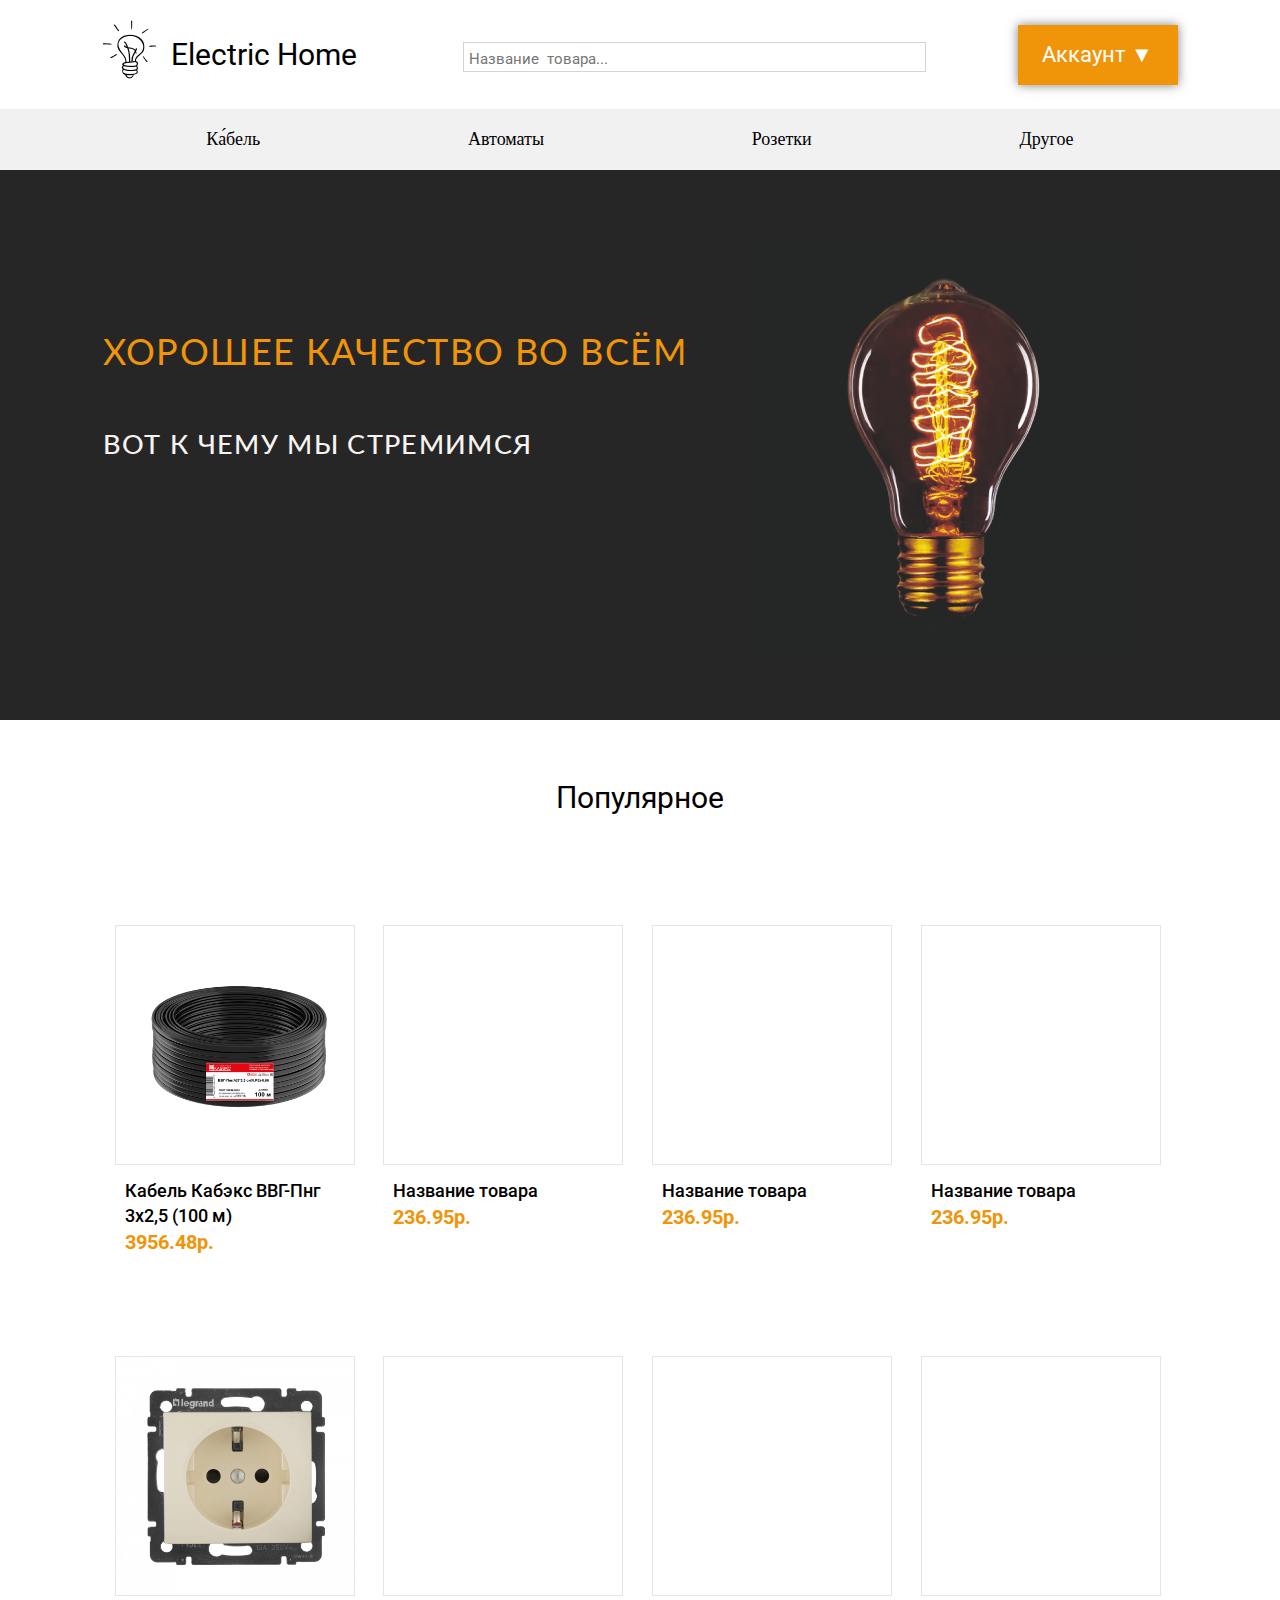
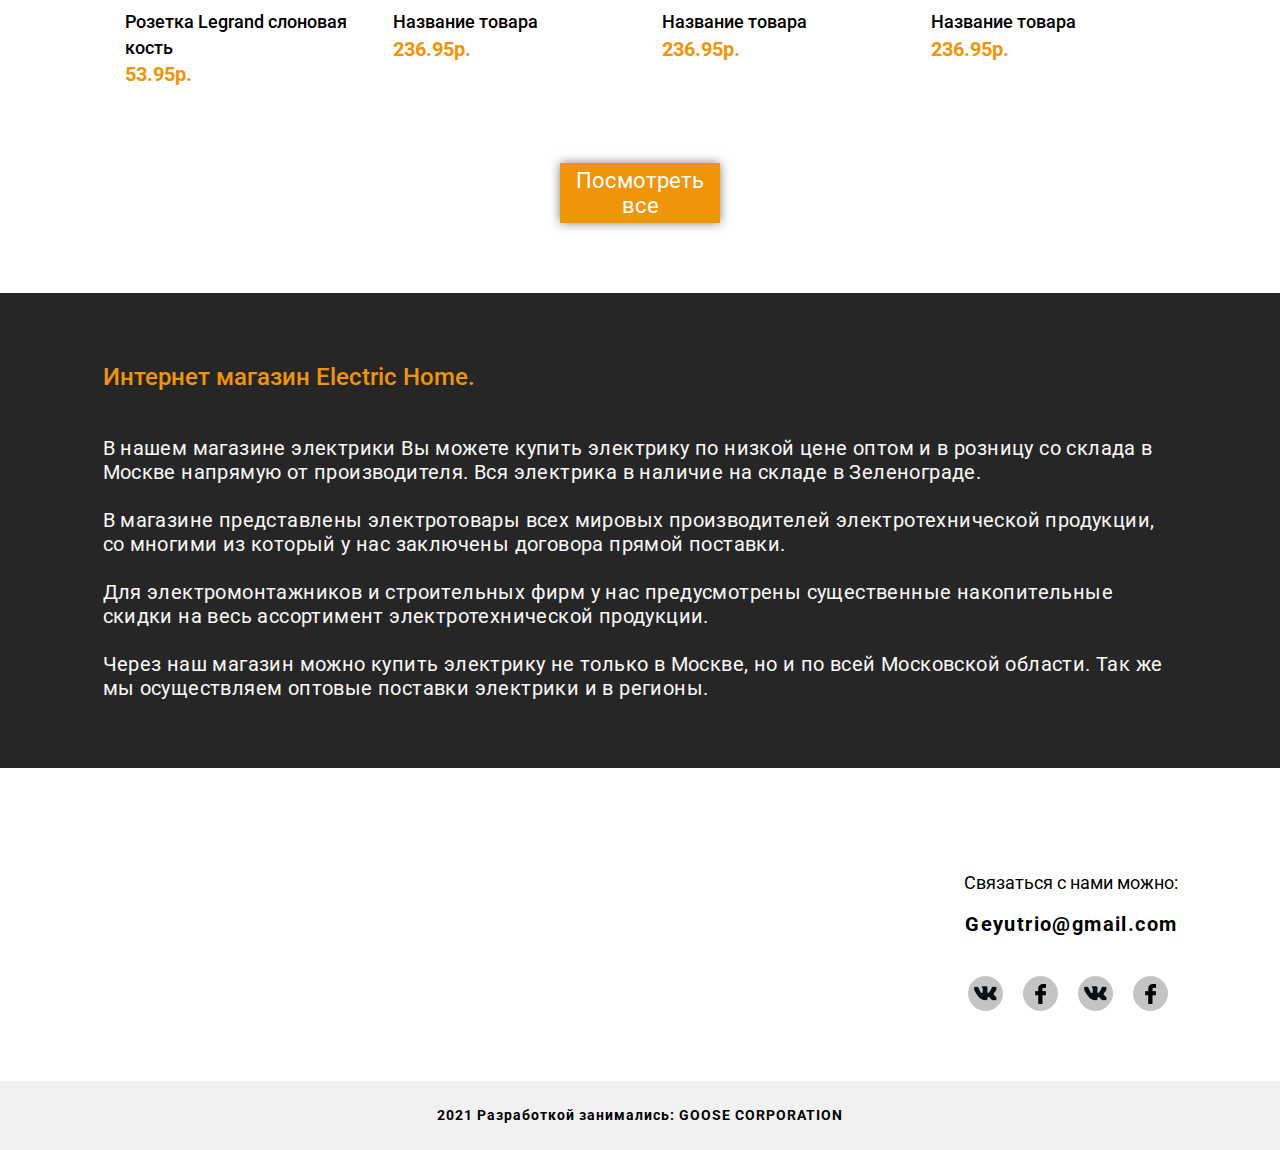
==== index.html @ c2d65e74 "First work" ====
<!-- Сообщаем браузеру как стоит обрабатывать эту страницу -->
<!DOCTYPE html>
<!-- Оболочка документа, указываем язык содержимого -->
<html lang="ru">
	<!-- Заголовок страницы, контейнер для других важных данных (не отображается) -->
	<head>
		<!-- Заголовок страницы в браузере -->
		<title>Electric Home</title>
		<link href="https://fonts.googleapis.com/css2?family=Lato:wght@400;700&family=Roboto:wght@400;500;700&display=swap" rel="stylesheet">
		<!-- Подключаем CSS -->
		<link rel="stylesheet" href="css/style.css" />
		<!-- Кодировка страницы -->
		<meta http-equiv="Content-type" content="text/html;charset=UTF-8" />
		<meta name="viewport" content="width=device-width">
	</head>
	<body>
		<div class="wrapper">
			<header>
				<div class="contaner flex position_header">
					<div class="logo flex">
						<div class="icon_logo"><a href="file:///C:/Users/steny/Desktop/web/Electric%20Home/Electric%20Home/index.html#"><img src="img/logo.png" alt=""></a></div>
						<div class="name_logo"><a href="file:///C:/Users/steny/Desktop/web/Electric%20Home/Electric%20Home/index.html#" class="link_main">Electric Home</a></div>
					</div>
					<div class="menu_icon">
							<span></span>
					</div>
					<div class="menu_burger">
						<div class="phone_input_block"><input class="phone_input" type="" placeholder="Название  товара..."></div>
						<div class="menu_button"><a href="#" class="link_color">Ка&#x301;бель</a></div>
						<div class="menu_button"><a href="#"class="link_color">Автоматы</a></div>
						<div class="menu_button"><a href="#"class="link_color">Розетки</a></div>
						<div class="menu_button"><a href="#"class="link_color">Другое</a></div>
						<a href="#popup" class="popup-link"><div class="phone_account_block"><button class="phone_account">Аккаунт</button></div></a>
					</div>
					<div class="pc_input_width"><input class="pc_input" type="" placeholder="Название  товара..."></div>
					<a href="#popup" class="popup-link"><button class="account account_hidden">Аккаунт &#9660;</button></a>
				</div>
			</header>
			<div class="light_grey_background hidden_menu">
				<div class="contaner">
					<div class="menu flex">
						<div class="menu_button"><a href="#" class="link_color">Ка&#x301;бель</a></div>
						<div class="menu_button"><a href="#"class="link_color">Автоматы</a></div>
						<div class="menu_button"><a href="#"class="link_color">Розетки</a></div>
						<div class="menu_button"><a href="#"class="link_color">Другое</a></div>
					</div>
				</div>
			</div>	
			<div class="dark_background ">
				<div class="contaner flex">
					<div>
						<div class="tagline_orange">ХОРОШЕЕ КАЧЕСТВО ВО ВСЁМ</div>
						<div class="tagline_white">ВОТ К ЧЕМУ МЫ СТРЕМИМСЯ</div>
					</div>
					<div class="dark_background_photo"></div>
				</div>
			</div>
			<div class="contaner">
				<h1>Популярное</h1>
				<div class="product_popular">
					<div class="product">
						<a href="file:///C:/Users/steny/Desktop/web/Electric%20Home/Electric%20Home/product.html">
							<div class="photo_product photo_product_one"></div>
							<div class="name_product">Кабель Кабэкс ВВГ-Пнг 3x2,5 (100 м)</div>
							<div class="price_product">3956.48р.</div>
						</a>
					</div>
					<div class="product">
						<a href="#">
							<div class="photo_product"></div>
							<div class="name_product">Название товара</div>
							<div class="price_product">236.95р.</div>
						</a>
					</div>
					<div class="product">
						<a href="#">
							<div class="photo_product"></div>
							<div class="name_product">Название товара</div>
							<div class="price_product">236.95р.</div>
						</a>
					</div>
					<div class="product">
						<a href="#">
							<div class="photo_product"></div>
							<div class="name_product">Название товара</div>
							<div class="price_product">236.95р.</div>
						</a>
					</div>
					<div class="product">
						<a href="#">
							<div class="photo_product photo_product_five"></div>
							<div class="name_product">Розетка Legrand слоновая кость</div>
							<div class="price_product">53.95р.</div>
						</a>
					</div>
					<div class="product">
						<a href="#">
							<div class="photo_product"></div>
							<div class="name_product">Название товара</div>
							<div class="price_product">236.95р.</div>
						</a>
					</div>
					<div class="product">
						<a href="#">
							<div class="photo_product"></div>
							<div class="name_product">Название товара</div>
							<div class="price_product">236.95р.</div>
						</a>
					</div>
					<div class="product">
						<a href="#">
							<div class="photo_product"></div>
							<div class="name_product">Название товара</div>
							<div class="price_product">236.95р.</div>
						</a>
					</div>
				</div>
				</div>
				<div class="popular_all"><button class="account">Посмотреть все</button></div>
			</div>
			<div class="dark_background dark_background_height">
				<div class="contaner">
					<h2>Интернет магазин Electric Home.</h2>
					<span class="adout_company">В нашем магазине электрики Вы можете купить электрику по низкой цене оптом и в розницу со склада в Москве напрямую от производителя. Вся электрика в наличие на складе в Зеленограде. <br>
					<br>
	            	В магазине представлены электротовары всех мировых производителей электротехнической продукции, со многими из который у нас заключены договора прямой поставки. <br>
	            	<br>
	           		Для электромонтажников и строительных фирм у нас предусмотрены существенные накопительные скидки на весь ассортимент электротехнической продукции. <br>
	            	<br>
	            	Через наш магазин можно купить электрику не только в Москве, но и по всей Московской области. Так же мы осуществляем оптовые поставки электрики и в регионы.</span>
				</div>
			</div>
			<div class="contaner">
				<div class="content_connection">
					<div class="connection">Связаться с нами можно:</div>
					<div class="connection_mail"><a class="link_color_mail" href="#">Geyutrio@gmail.com</a></div>
					<div class="connection_icon">
					<div class="social_network"><a href="#"><img src="img/vk.png" alt=""></a></div>
					<div class="social_network"><a href="#"><img src="img/face.png" alt=""></a></div>
					<div class="social_network"><a href="#"><img src="img/vk.png" alt=""></a></div>
					<div class="social_network"><a href="#"><img src="img/face.png" alt=""></a></div>
				</div></div>
			</div>
			<div class="light_grey_background">
				<div class="contaner">
				<footer>2021 Разработкой занимались: GOOSE CORPORATION</footer>
				</div>
			</div>
			<div id="popup" class="popup">
				<div class="popup__body">
					<div class="popup__content">
						<a  href="#" class="popup__close close-popup">х</a>
						<div class="popup__title">Авторизация</div>
						<div class="popup__account">
							<div class="loggin"><input type="email" class="user_name" placeholder="Почта"></div>
							<div class="loggin"><input type="password" class="user_pass" placeholder="Пароль"></div>
						</div>
						<div class="popups_nexts"><a href="" class="recovery_pass">Восстановить пароль</a> <a href="#popup_2" class="loggining popup-link">Регистрация</a></div>
					</div>
				</div>
			</div>
			<div id="popup_2" class="popup">
				<div class="popup__body">
					<div class="popup__content">
						<a  href="#" class="popup__close close-popup">х</a>
						<div class="popup__title">Авторизация</div>
						<div class="popup__account">
							<div class="loggin"><input type="email" class="user_name" placeholder="Почта"></div>
							<div class="loggin"><input type="password" class="user_pass" placeholder="Пароль"></div>
						</div>
						<div class="popups_nexts"><a href="" class="recovery_pass">Восстановить пароль</a> <a href="#" class="loggining">Регистрация</a></div>
					</div>
				</div>
			</div>
		</div>
		<script src="js/script.js"></script>

	</body>
</html>
---- css/style.css ----
/*Обнуление*/
*{padding: 0;margin: 0;border: 0;}
*,*:before,*:after{-moz-box-sizing: border-box;-webkit-box-sizing: border-box;box-sizing: border-box;}
:focus,:active{outline: none;}
a:focus,a:active{outline: none;}
nav,footer,header,aside{display: block;}
html,body{height:100%;width:100%;font-size:100%;line-height:1;font-size:14px;-ms-text-size-adjust:100%;-moz-text-size-adjust:100%;-webkit-text-size-adjust:100%;}
input,button,textarea{font-family:inherit;}
input::-ms-clear{display: none;}
button{cursor: pointer;}
button::-moz-focus-inner{padding:0;border:0;}
a,a:visited{text-decoration: none;}
a:hover{text-decoration: none;}
ul li{list-style: none;}
img{vertical-align: top;}
h1,h2,h3,h4,h5,h6{font-size:inherit;font-weight: inherit;}
/*--------------------*/

body.lock{
	overflow: hidden;
}
.contaner{
	max-width: 1105px;
	margin: auto;
	padding: 0 15px;
}

@media (max-width: 1105px){
	.contaner{
		max-width: 970px;
	}
	.dark_background_height{
		padding-bottom: 50px;
	}
}
@media (max-width: 992px){
	.contaner{
		max-width: 750px;
	}
	.dark_background_photo{
		display: none;
	}
}
@media (max-width: 767px){
	.contaner{
		max-width: none;
	}
	.pc_input{
		display: none;
	}
	.account{
		display: none;
	}
	.hidden_menu{
		display: none;
	}
	.logo{
		z-index: 1;
	}
	.link_main{
		font-size: 26px;
	}
	.menu_icon{
		z-index: 5;
		width: 30px;
		height: 18px;
		cursor: pointer;
		display: block;
		margin-top: 48px;
		position: absolute;
		right: 20px;
		
	}
	.menu_icon span,
	.menu_icon::before,
	.menu_icon::after {
		left: 0;
		position: absolute;
		height: 10%;
		width: 100%;
		transition: all 0.3s ease 0s; 
		background-color: black;
	}
	.menu_icon::before,
	.menu_icon::after {
		content: "";
	}
	.menu_icon::before{
		top: 0;
	}
	.menu_icon::after{
		bottom: 0;
	}
	.menu_icon span{
		top: 50%;
		transform: scale(1) translate(0, -50%);
	}
	.menu_icon.active span {
		transform: scale(0) translate(0px, -50%);
	}
	.menu_icon.active::after {
		bottom: 50%;
		transform: rotate(45deg) translate(0px, 50%);
	}
	.menu_icon.active::before {
		top: 50%;
		transform: rotate(-45deg) translate(0px, -50%);
	}
	.menu_button{
		margin: 20px 0;
	}
	.menu_burger{
		font-family: verdana;
		font-style: normal;
		font-weight: normal;
		font-size: 25px;
		line-height: 27px;
		clip: auto;
		height: 100%;
		margin: 0;
		white-space: normal;
		width: 100%;
		position: fixed;
		bottom: 0;
		left: 0;
		top: -100%;
		background-color: rgba(255, 255, 255, 0.9);
		padding: 100px 30px 30px 30px;
		transition:  0.3s ease 0s;
	}
	.menu_burger.active{
		top: 0;
		visibility: visible;
	}
	.phone_input{
		font-family: Roboto;
		height: 30px;
		margin: 20px auto;
		font-size: 18px;
		line-height: 130.09%;
		border: 1px solid #262626;
		width: 80%;
		padding-left: 8px;
	}
	.phone_input_block{
		text-align: center
	}
	.phone_account{
		font-family: Roboto;
		font-size: 22px;
		line-height: 115%;
		font-style: normal;
		font-weight: normal;
		color: white;
		transition: background 0.8s, color 0.8s, box-shadow 1s;
		width: 150px;
		height: 50px;
		border: 2px solid #F0940A;
		background-color: #F0940A;
		box-shadow: 0 0 10px rgba(0,0,0,0.5);
		margin: 30px auto;

	}
	.phone_account:hover{
		color: #F0940A;
		background-color: white;
	}
	.phone_account_block{
		text-align: center;
	}
}

.flex{
	display: flex;
}
.position_header{
	
}
.logo{

}
.icon_logo{
	padding: 20px 0 30px 0;

}
.name_logo{
	font-family: Roboto;
	font-size: 30px;
	font-weight: 400;
	padding-top: 40px;
	margin-left: 15px;
}
.menu_burger{
	position: fixed;
	width: 100%;
	visibility: hidden;
}
.link_main{
	color: black;
}
.pc_input{
	font-family: Roboto;
	height: 30px;
	margin: 42px 0 0 15px;
	font-size: 18px;
	line-height: 130.09%;
	border: 1px solid lightgrey;
	padding-left: 5px;
	width: 70%;

}
.pc_input::placeholder{
	font-family: Roboto;
	font-size: 15px;
	line-height: 130.09%;
}
.pc_input_width{
	flex-grow:1;
	text-align: center;
}
.account{
	font-family: Roboto;
	font-size: 22px;
	line-height: 115%;
	font-style: normal;
	font-weight: normal;
	color: white;
	transition: background 0.8s, color 0.8s, box-shadow 1s;
	width: 160px;
	height: 60px;
	margin: 25px 0 0 0px;
	border: 2px solid #F0940A;
	background-color: #F0940A;
	box-shadow: 0 0 10px rgba(0,0,0,0.5);
	margin-left: auto;
  	margin-right: 0em;
}
.account:hover{
	color: #F0940A;
	background-color: white;
}
.light_grey_background{
	background-color: #F1F1F1;
}
.menu{
	font-family: verdana;
	font-style: normal;
	font-weight: normal;
	font-size: 18px;
	line-height: 21px;
	padding: 20px 0;

}
.menu_button{
	flex-grow: 1;
	text-align: center;
}
.link_color{
	color: black;
	transition: color 0.3s;
}
.link_color:hover{
	color: #F0940A;
}
.dark_background_photo{
	background: url(../img/lamp.png)100% 50% no-repeat;
	height: 550px;
	width: 450px;
}
.dark_background{
	background-color: #262626;
}
.tagline_orange{
	font-family: Lato;
	font-style: normal;
	font-weight: normal;
	font-size: 36px;
	line-height: 43px;
	letter-spacing: 0.04em;
	color: #F0940A;
	margin-top: 160px;
}
.tagline_white{
	font-family: Lato;
	font-style: normal;
	font-weight: 500;
	font-size: 27px;
	line-height: 32px;
	letter-spacing: 0.05em;
	color: #F7F3F0;
	margin: 55px 0 160px 0;
}
h1{
	font-family: Roboto;
	font-size: 30px;
	line-height: 35px;
	text-align: center;
	color: black;
	margin: 60px 0;
}
.product_popular{
	display: flex;
	flex-wrap: wrap;
}
.product{
	flex: 0 1 25%;
	padding:0 12px;
	margin: 50px auto;
}
.photo_product{
	width: 240px;
	height: 240px;
	border: 1px solid #E5E5E5;
	display: inline-block;
	overflow: hidden;
	transition: 0.8s;
}

.photo_product:hover{
	transform: scale(1.12);
}
.photo_product_one{
	background: url('../img/gost.jpg') 0 0/240px 240px no-repeat;
}
.photo_product_five{
	background: url('../img/socket.jpg') 0 0/240px 240px no-repeat;
}
.name_product{
	color: black;
	font-family: Roboto;
	font-size: 18px;
	line-height: 140%;
	margin: 10px 0 0 10px ;
	font-weight: 500;
	max-width: 240px;
}
.price_product{
	font-family: Roboto;
	font-size: 20px;
	line-height: 140%;
	color: #F0940A;
	margin-left: 10px;
	font-weight: 700;
}
.popular_all{
	text-align: center;
	margin-bottom: 70px;
}
h2{
	font-family: Roboto;
	font-weight: 500;
	font-size: 24px;
	line-height: 28px;
	color: #F0940A;
	padding: 70px 0 45px 0;
}
.adout_company{
	font-family: Roboto;
	font-size: 20px;
	line-height: 120%;
	letter-spacing: 0.02em;
	color: #FAF9F8;
	padding-bottom: 70px;
}
.dark_background_height{
	min-height: 475px;
}
.content_connection{
	display:flex;
	flex-direction:column;
	align-items:flex-end;
}
.connection{
	margin-top: 95px;
	font-family: Roboto;
	font-size: 18px;
	line-height: 220%;
	color: #000000;
}
.connection_mail{
	font-family: Roboto;
	font-size: 20px;
	line-height: 220%;
	letter-spacing: 0.07em;
	font-weight: bold;
}
.link_color_mail{
	color: black;
}
.connection_icon{
	display: flex;
}
.social_network{
	background: #C4C4C4;
	border: solid 1px #C4C4C4 ;
	border-radius: 50%;
	margin: 30px 10px 70px;
	width: 35px;
	height: 35px;
	display: flex;
	align-items: center;
    justify-content: center;

}

.popup{
	position: fixed;
	width: 100%;
	height: 100%;
	background-color: rgba(0,0,0, 0.8);
	top: 0;
	left: 0;
	opacity: 0;
	visibility: hidden;
	transition: all	0.7s ease 0s;
}
.popup.open {
	opacity: 1;
	visibility: visible;
}
.popup__body{
	min-height: 100%;
	display: flex;
	align-items: center;
	justify-content: center;
	padding: 30px 10px;
}
.popup__content{
	background-color: white;
	color: black;
	max-width: 800px;
	padding: 30px;
	position: relative;
}
.popup__close{
	font-family: Roboto;
	position: absolute;
	right: 10px;
	top: 10px;
	font-size: 20px;
	color: #000;
}
.popup__title{
	font-family: Roboto;
	font-size: 29px;
	margin: 0 0 1em 0;
	text-align: center;
}
.popup__account{
	margin: 0 auto;
}
.popup__account input{
	border: 1px solid black;
	font-size: 15px;
}
.loggin{
	font-size: 20px;
	text-align: center;
}
.user_name{
	padding-left: 5px;
}
.user_pass{
	padding-left: 5px;
	margin: 18px 0 30px;
}
.popups_nexts{
	font-family: Roboto;
	font-size: 12px;
}
.recovery_pass{
	margin-right: 35px;
}
.loggining{
	
}

footer{
	font-family: Roboto;
	font-weight: bold;
	font-size: 14px;
	line-height: 29px;
	letter-spacing: 0.07em;
	text-align: center;
	padding: 20px;
}

@media (max-width: 767px){
	.tagline_orange{
		margin-top: 70px;
	}
	.tagline_white{
		margin-bottom: 70px; 
	}
}
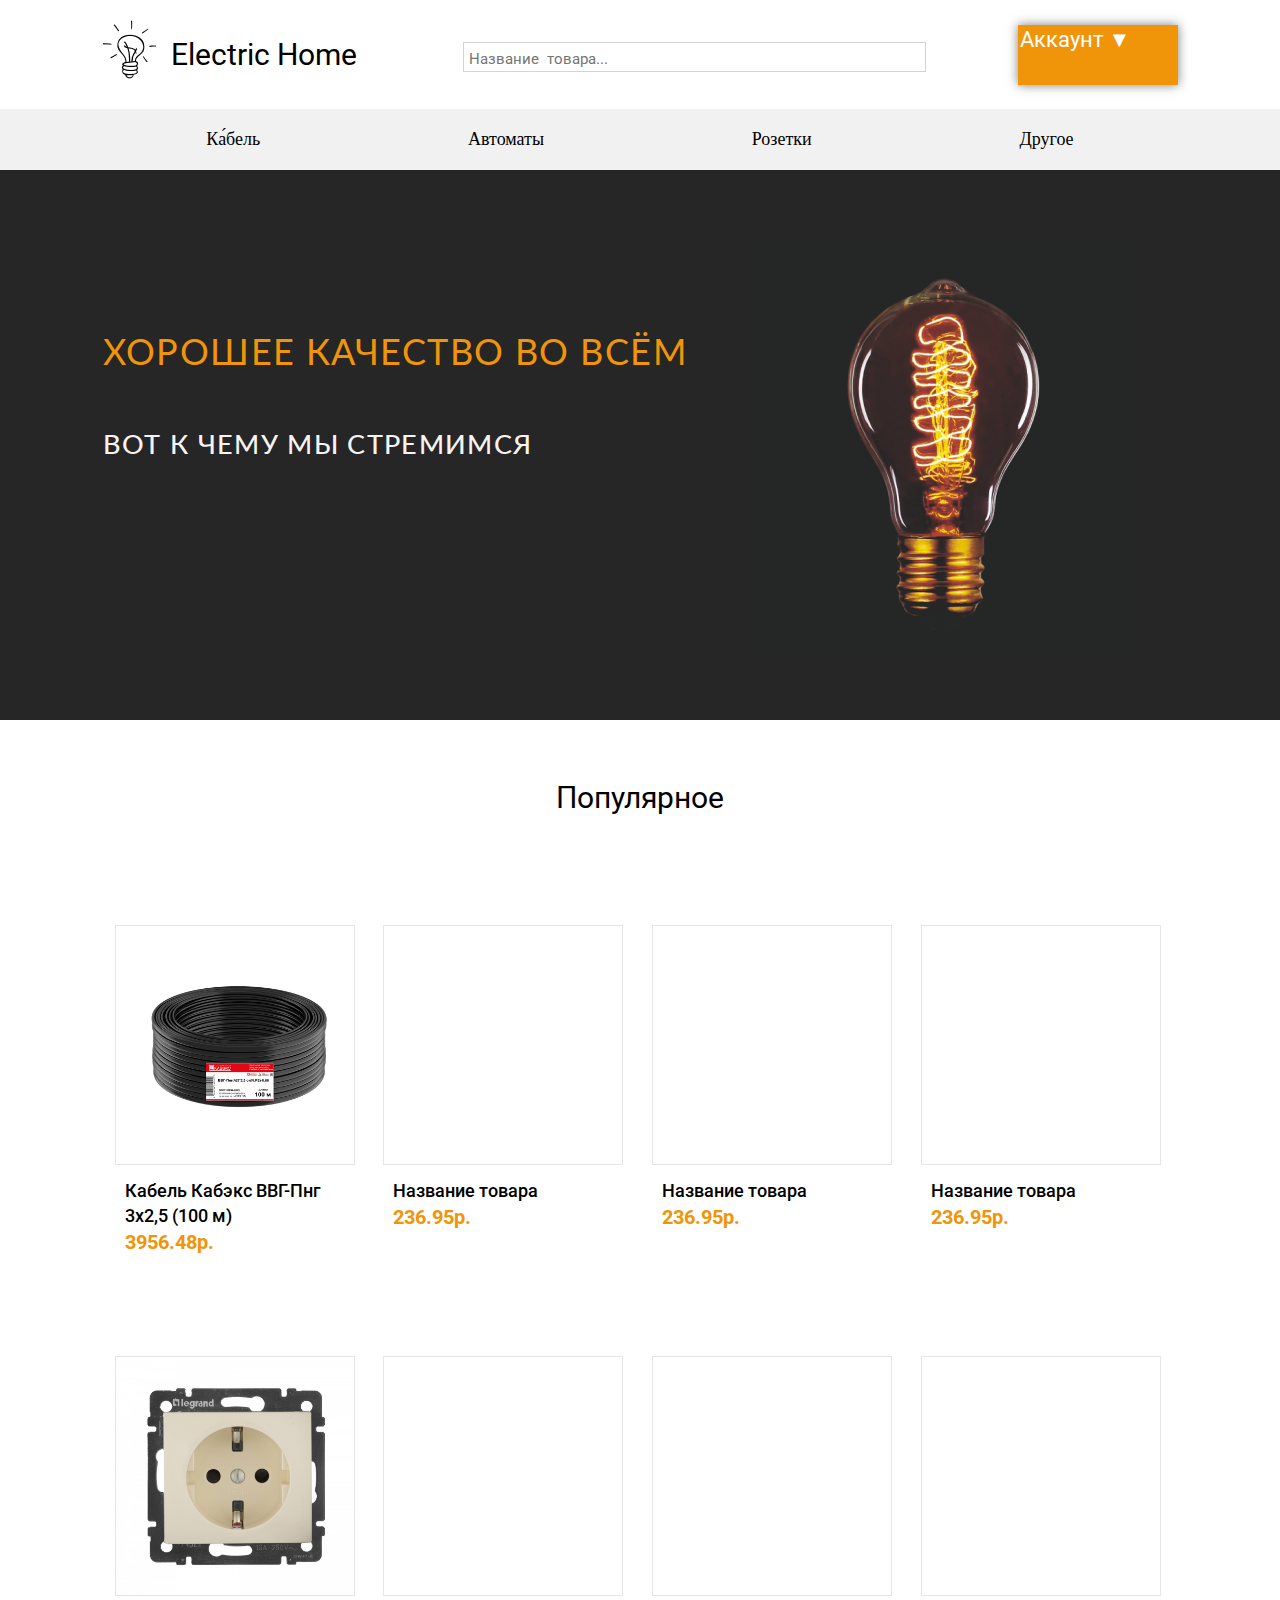
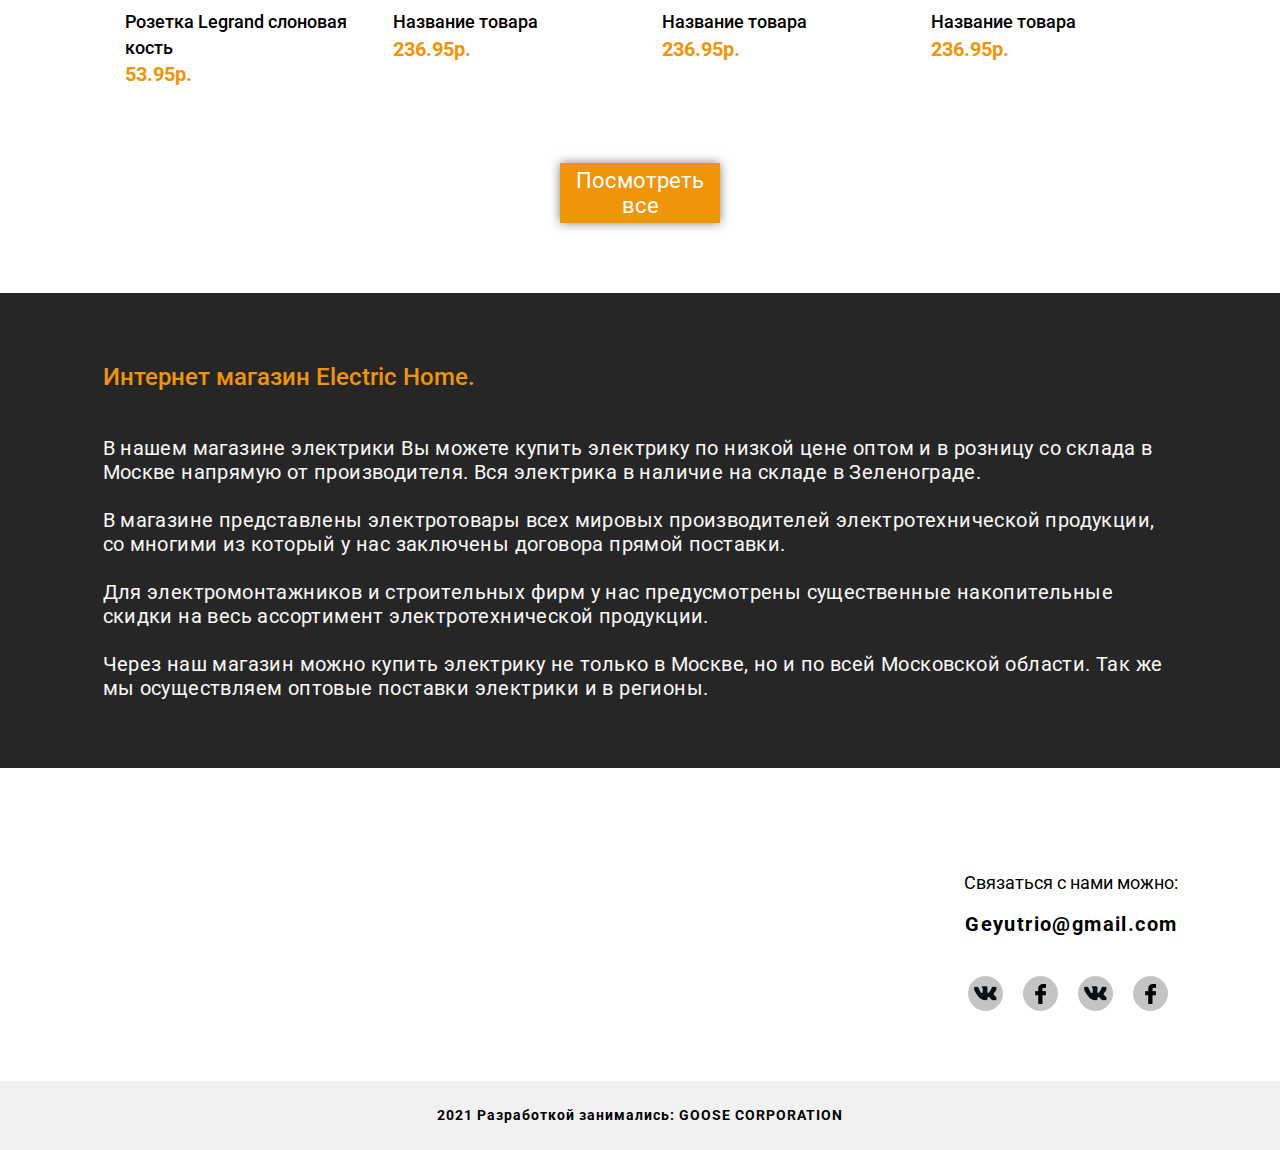
==== commit ccfc9461: "'html'" ====
--- a/index.html
+++ b/index.html
@@ -18,31 +18,31 @@
 			<header>
 				<div class="contaner flex position_header">
 					<div class="logo flex">
-						<div class="icon_logo"><a href="file:///C:/Users/steny/Desktop/web/Electric%20Home/Electric%20Home/index.html#"><img src="img/logo.png" alt=""></a></div>
-						<div class="name_logo"><a href="file:///C:/Users/steny/Desktop/web/Electric%20Home/Electric%20Home/index.html#" class="link_main">Electric Home</a></div>
+						<div class="icon_logo"><a href="index.html"><img src="img/logo.png" alt=""></a></div>
+						<div class="name_logo"><a href="index.html" class="link_main">Electric Home</a></div>
 					</div>
 					<div class="menu_icon">
 							<span></span>
 					</div>
 					<div class="menu_burger">
-						<div class="phone_input_block"><input class="phone_input" type="" placeholder="Название  товара..."></div>
+						<div class="phone_input_block"><input class="phone_input" type="text" placeholder="Название  товара..."></div>
 						<div class="menu_button"><a href="#" class="link_color">Ка&#x301;бель</a></div>
-						<div class="menu_button"><a href="#"class="link_color">Автоматы</a></div>
-						<div class="menu_button"><a href="#"class="link_color">Розетки</a></div>
-						<div class="menu_button"><a href="#"class="link_color">Другое</a></div>
-						<a href="#popup" class="popup-link"><div class="phone_account_block"><button class="phone_account">Аккаунт</button></div></a>
+						<div class="menu_button"><a href="#" class="link_color">Автоматы</a></div>
+						<div class="menu_button"><a href="#" class="link_color">Розетки</a></div>
+						<div class="menu_button"><a href="#" class="link_color">Другое</a></div>
+						<a href="#popup" class="popup-link phone_account"><div class="phone_account_block">Аккаунт</div></a>
 					</div>
-					<div class="pc_input_width"><input class="pc_input" type="" placeholder="Название  товара..."></div>
-					<a href="#popup" class="popup-link"><button class="account account_hidden">Аккаунт &#9660;</button></a>
+					<div class="pc_input_width"><input class="pc_input" type="text" placeholder="Название  товара..."></div>
+					<a href="#popup" class="popup-link"><div class="account account_hidden">Аккаунт &#9660;</div></a>
 				</div>
 			</header>
 			<div class="light_grey_background hidden_menu">
 				<div class="contaner">
 					<div class="menu flex">
 						<div class="menu_button"><a href="#" class="link_color">Ка&#x301;бель</a></div>
-						<div class="menu_button"><a href="#"class="link_color">Автоматы</a></div>
-						<div class="menu_button"><a href="#"class="link_color">Розетки</a></div>
-						<div class="menu_button"><a href="#"class="link_color">Другое</a></div>
+						<div class="menu_button"><a href="#" class="link_color">Автоматы</a></div>
+						<div class="menu_button"><a href="#" class="link_color">Розетки</a></div>
+						<div class="menu_button"><a href="#" class="link_color">Другое</a></div>
 					</div>
 				</div>
 			</div>	
@@ -59,7 +59,7 @@
 				<h1>Популярное</h1>
 				<div class="product_popular">
 					<div class="product">
-						<a href="file:///C:/Users/steny/Desktop/web/Electric%20Home/Electric%20Home/product.html">
+						<a href="product.html">
 							<div class="photo_product photo_product_one"></div>
 							<div class="name_product">Кабель Кабэкс ВВГ-Пнг 3x2,5 (100 м)</div>
 							<div class="price_product">3956.48р.</div>
@@ -171,9 +171,9 @@
 						<div class="popups_nexts"><a href="" class="recovery_pass">Восстановить пароль</a> <a href="#" class="loggining">Регистрация</a></div>
 					</div>
 				</div>
+
 			</div>
-		</div>
-		<script src="js/script.js"></script>
+			<script src="js/script.js"></script>
 
 	</body>
 </html>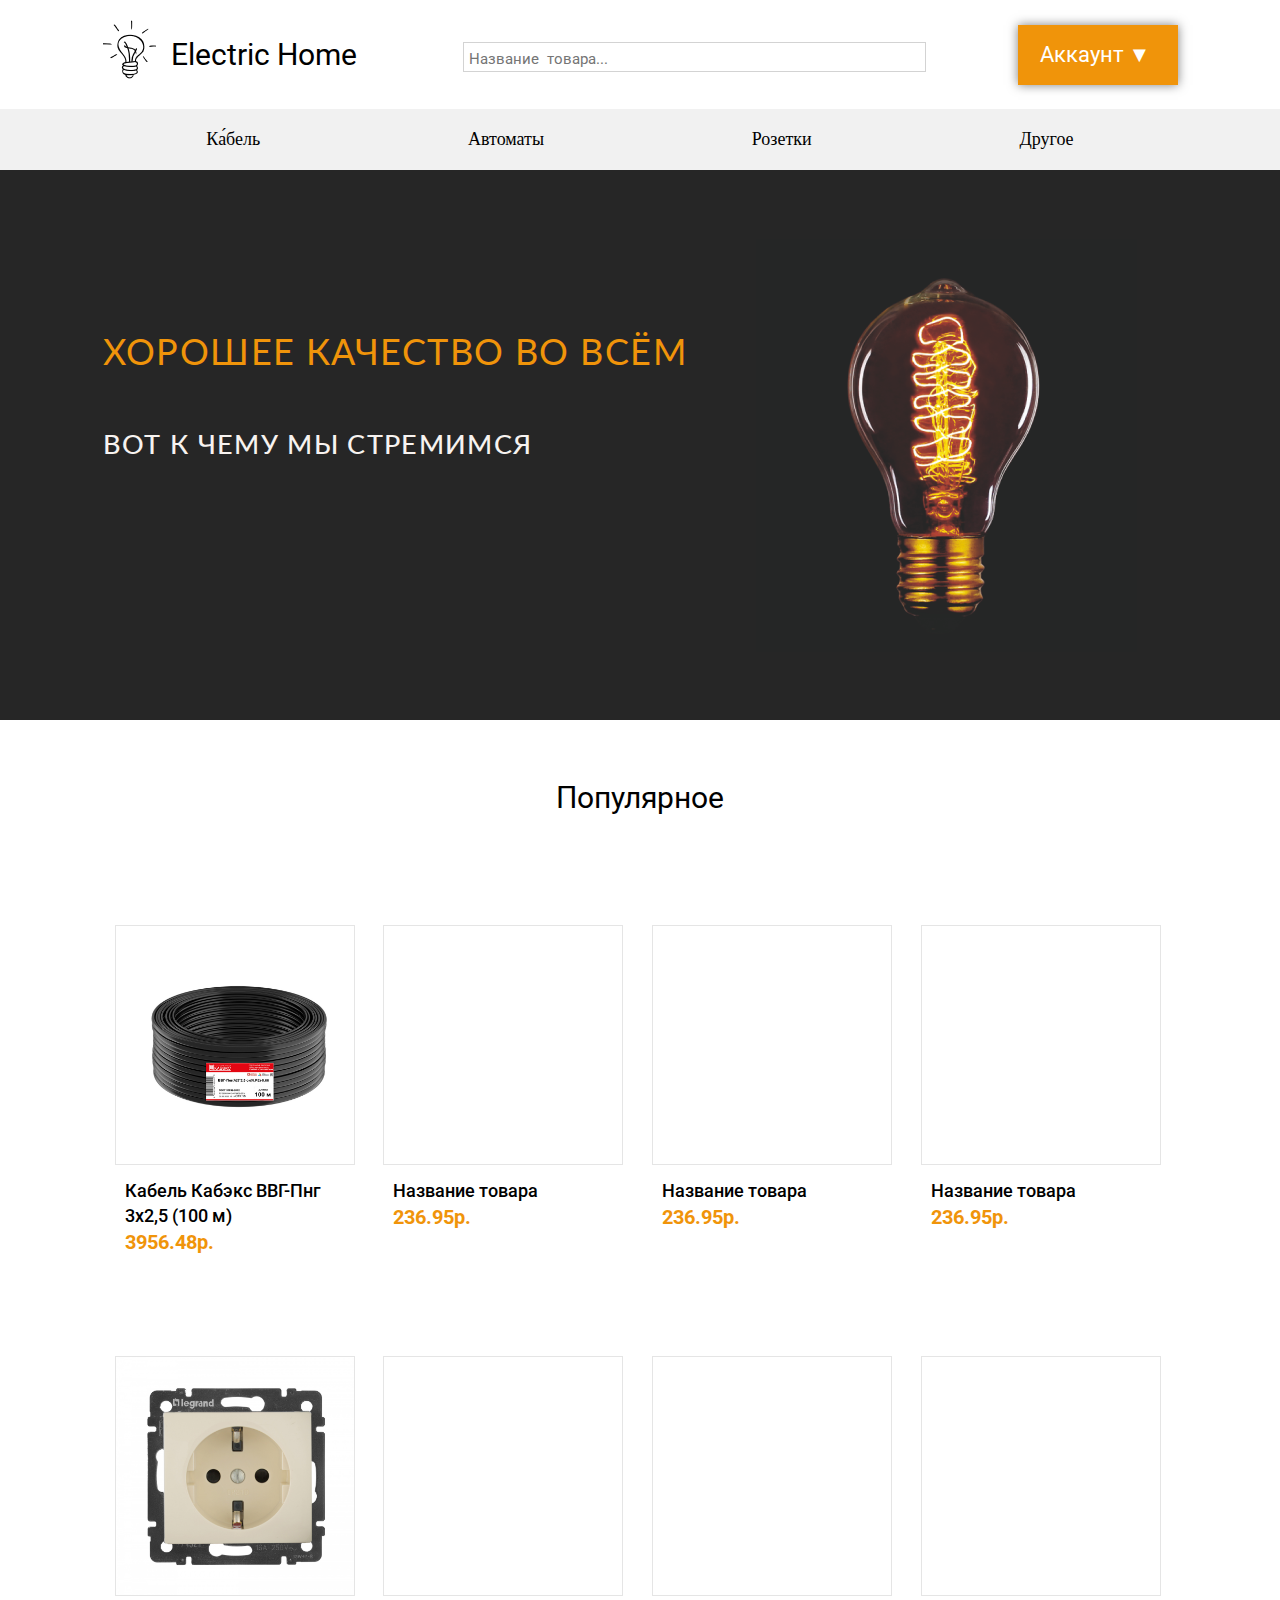
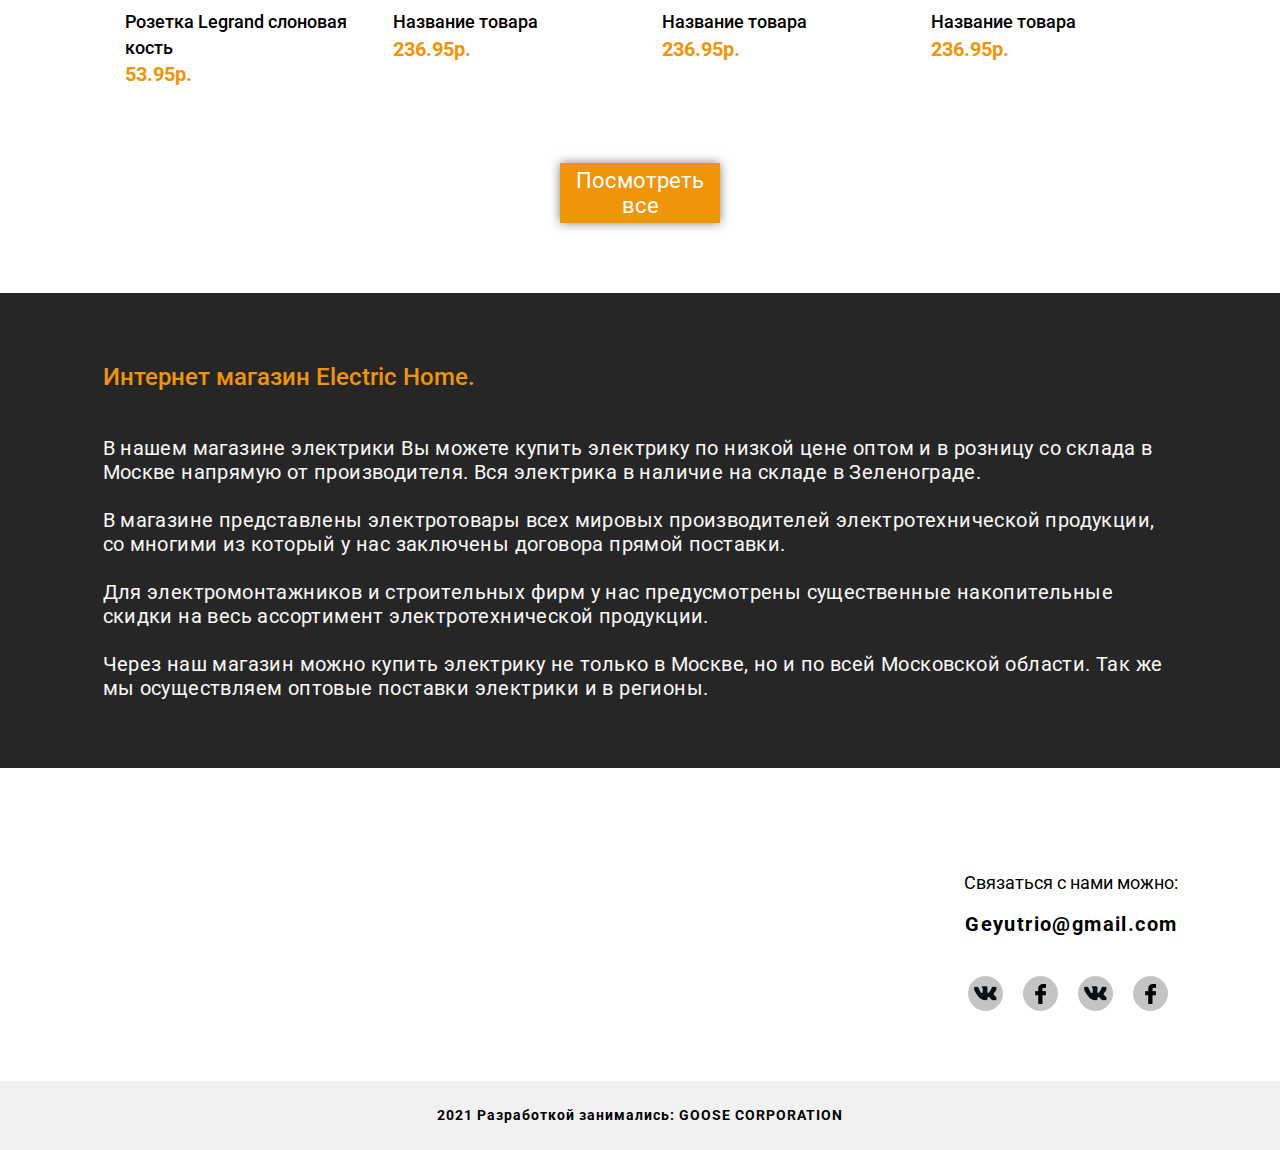
==== commit 580d8541: "Попровили внутренний отступ у кнопки" ====
--- a/index.html
+++ b/index.html
@@ -33,7 +33,7 @@
 						<a href="#popup" class="popup-link phone_account"><div class="phone_account_block">Аккаунт</div></a>
 					</div>
 					<div class="pc_input_width"><input class="pc_input" type="text" placeholder="Название  товара..."></div>
-					<a href="#popup" class="popup-link"><div class="account account_hidden">Аккаунт &#9660;</div></a>
+					<a href="#popup" class="popup-link"><div class="account button_account account_hidden">Аккаунт &#9660;</div></a>
 				</div>
 			</header>
 			<div class="light_grey_background hidden_menu">
--- a/css/style.css
+++ b/css/style.css
@@ -173,12 +173,6 @@
 .flex{
 	display: flex;
 }
-.position_header{
-	
-}
-.logo{
-
-}
 .icon_logo{
 	padding: 20px 0 30px 0;
 
@@ -235,6 +229,9 @@
 	margin-left: auto;
   	margin-right: 0em;
 }
+.button_account{
+	padding: 15px 20px;
+}
 .account:hover{
 	color: #F0940A;
 	background-color: white;
